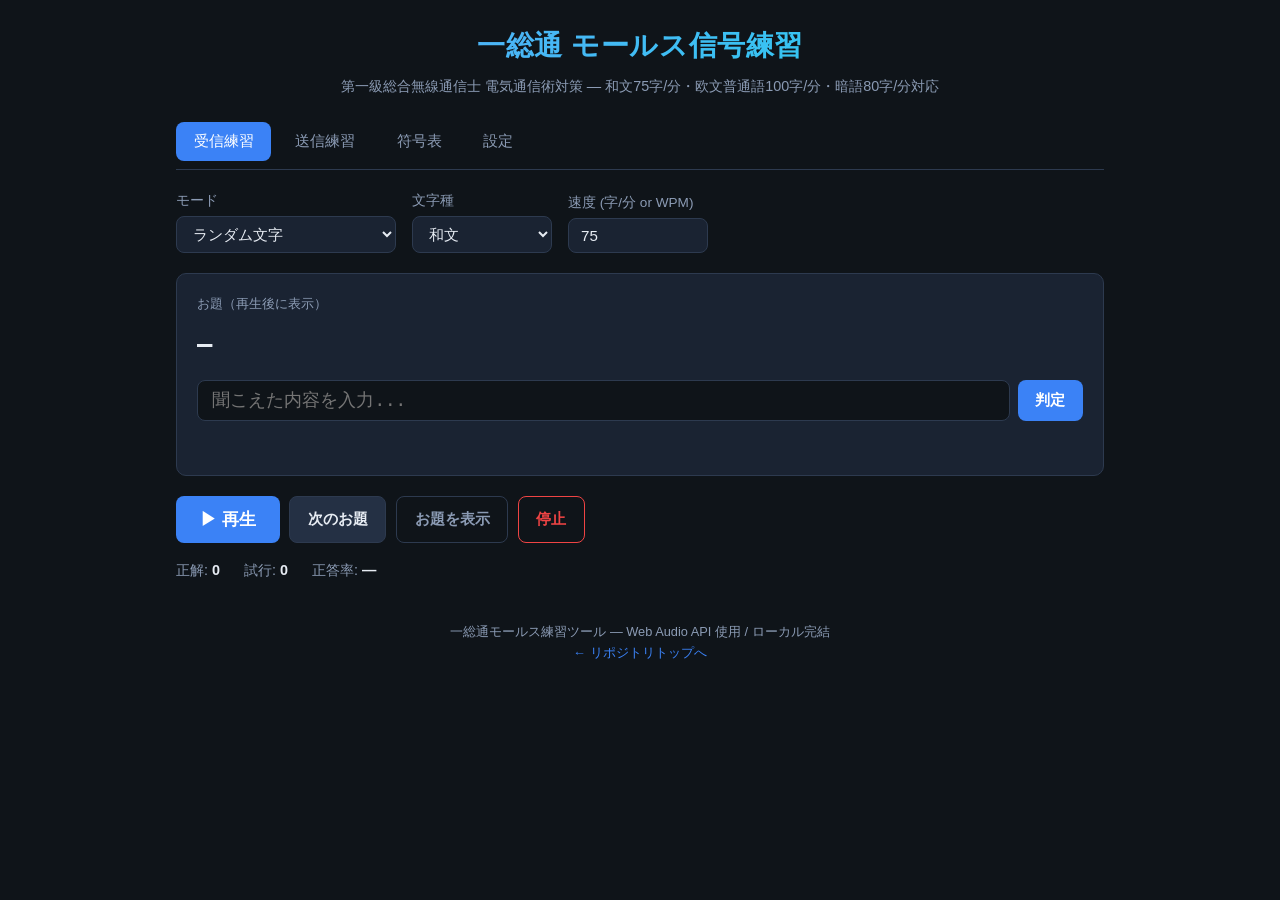
==== morse-practice/index.html @ 4cc155f8 "Add morse-practice: full 一総通 Morse listening & sending practice site" ====
<!DOCTYPE html>
<html lang="ja">
<head>
  <meta charset="UTF-8">
  <meta name="viewport" content="width=device-width, initial-scale=1.0">
  <title>一総通モールス練習 | Morse Practice for 1st Class Radio Operator</title>
  <meta name="description" content="第一級総合無線通信士（一総通）向けモールス信号聞き取り・送信練習サイト。和文・欧文対応、実音再生、ランダム単語・記号対応。">
  <link rel="stylesheet" href="style.css">
</head>
<body>
  <div class="app">
    <header class="header">
      <h1>一総通 モールス信号練習</h1>
      <p class="subtitle">第一級総合無線通信士 電気通信術対策 — 和文75字/分・欧文普通語100字/分・暗語80字/分対応</p>
    </header>

    <nav class="tabs">
      <button class="tab active" data-tab="listen">受信練習</button>
      <button class="tab" data-tab="send">送信練習</button>
      <button class="tab" data-tab="table">符号表</button>
      <button class="tab" data-tab="settings">設定</button>
    </nav>

    <main>
      <!-- 受信練習 -->
      <section id="listen" class="panel active">
        <div class="controls-row">
          <label>
            モード
            <select id="listen-mode">
              <option value="random-char">ランダム文字</option>
              <option value="random-word">ランダム単語</option>
              <option value="random-group">ランダム5字群（暗語風）</option>
              <option value="custom">カスタムテキスト</option>
            </select>
          </label>
          <label>
            文字種
            <select id="listen-charset">
              <option value="wabun">和文</option>
              <option value="international">欧文</option>
              <option value="mixed">和文+欧文</option>
              <option value="numbers">数字</option>
              <option value="symbols">記号</option>
              <option value="all">すべて</option>
            </select>
          </label>
          <label>
            速度 (字/分 or WPM)
            <input type="number" id="listen-speed" value="75" min="10" max="150" step="5">
          </label>
        </div>

        <div class="custom-area hidden" id="custom-area">
          <textarea id="custom-text" placeholder="ここに練習したいテキストを入力（和文はカタカナ/ひらがな、欧文は英数字）"></textarea>
        </div>

        <div class="display-area">
          <div class="prompt-label">お題（再生後に表示）</div>
          <div id="listen-prompt" class="prompt-box">—</div>
          <div class="answer-area">
            <input type="text" id="listen-answer" placeholder="聞こえた内容を入力..." autocomplete="off">
            <button id="check-answer" class="btn primary">判定</button>
          </div>
          <div id="listen-result" class="result"></div>
        </div>

        <div class="action-row">
          <button id="play-listen" class="btn primary large">▶ 再生</button>
          <button id="next-listen" class="btn secondary">次のお題</button>
          <button id="reveal-listen" class="btn ghost">お題を表示</button>
          <button id="stop-audio" class="btn danger">停止</button>
        </div>

        <div class="stats">
          <span>正解: <strong id="correct-count">0</strong></span>
          <span>試行: <strong id="try-count">0</strong></span>
          <span>正答率: <strong id="accuracy">—</strong></span>
        </div>
      </section>

      <!-- 送信練習 -->
      <section id="send" class="panel">
        <div class="controls-row">
          <label>
            モード
            <select id="send-mode">
              <option value="random-char">ランダム文字</option>
              <option value="random-word">ランダム単語</option>
              <option value="random-group">ランダム5字群</option>
              <option value="custom">カスタムテキスト</option>
            </select>
          </label>
          <label>
            文字種
            <select id="send-charset">
              <option value="wabun">和文</option>
              <option value="international">欧文</option>
              <option value="mixed">和文+欧文</option>
              <option value="numbers">数字</option>
              <option value="symbols">記号</option>
              <option value="all">すべて</option>
            </select>
          </label>
          <label>
            速度
            <input type="number" id="send-speed" value="75" min="10" max="150" step="5">
          </label>
        </div>

        <div class="custom-area hidden" id="send-custom-area">
          <textarea id="send-custom-text" placeholder="送信練習したいテキストを入力"></textarea>
        </div>

        <div class="display-area">
          <div class="prompt-label">送信お題</div>
          <div id="send-prompt" class="prompt-box large">—</div>
          <div class="morse-visual" id="send-morse-visual"></div>
        </div>

        <div class="keying-area">
          <p class="hint">スペースキー or 下のボタンでキーイング（短押し＝短点、長押し＝長点）。または「模範再生」で正しい符号を聞けます。</p>
          <div class="key-buttons">
            <button id="key-button" class="btn key large">電鍵（押し続け）</button>
            <button id="play-model" class="btn primary">模範再生</button>
            <button id="next-send" class="btn secondary">次のお題</button>
            <button id="clear-key" class="btn ghost">クリア</button>
          </div>
          <div id="keyed-morse" class="keyed-display"></div>
          <div id="keyed-text" class="keyed-text"></div>
        </div>
      </section>

      <!-- 符号表 -->
      <section id="table" class="panel">
        <div class="table-tabs">
          <button class="table-tab active" data-table="wabun">和文</button>
          <button class="table-tab" data-table="international">欧文</button>
          <button class="table-tab" data-table="numbers">数字・記号</button>
        </div>
        <div id="morse-table-container" class="table-container"></div>
      </section>

      <!-- 設定 -->
      <section id="settings" class="panel">
        <div class="settings-grid">
          <label>
            トーン周波数 (Hz)
            <input type="number" id="freq" value="700" min="400" max="1200" step="10">
            <span class="note">一総通練習でよく使われる 600〜800Hz 帯。推奨 700Hz / 780Hz</span>
          </label>
          <label>
            音量
            <input type="range" id="volume" min="0" max="1" step="0.05" value="0.4">
          </label>
          <label>
            短点長さ基準（自動計算）
            <span id="unit-ms-display">— ms</span>
          </label>
          <label class="checkbox">
            <input type="checkbox" id="show-morse-visual" checked>
            再生中に符号を視覚表示
          </label>
          <label class="checkbox">
            <input type="checkbox" id="auto-next" checked>
            正解後に自動で次のお題
          </label>
          <button id="test-tone" class="btn secondary">テストトーン</button>
        </div>
        <div class="info-box">
          <h3>一総通 電気通信術 速度目安</h3>
          <ul>
            <li>和文：75字/分</li>
            <li>欧文暗語：80字/分</li>
            <li>欧文普通語：100字/分</li>
          </ul>
          <p>※ 本サイトの「字/分」はおおよそ文字数ベースです。WPM換算は欧文で約5文字=1語として扱います。</p>
        </div>
      </section>
    </main>

    <footer class="footer">
      <p>一総通モールス練習ツール — Web Audio API 使用 / ローカル完結</p>
      <p><a href="../">← リポジトリトップへ</a></p>
    </footer>
  </div>

  <script src="script.js"></script>
</body>
</html>
---- morse-practice/style.css ----
:root {
  --bg: #0f1419;
  --surface: #1a2332;
  --surface2: #243044;
  --border: #2d3a4f;
  --text: #e7ecf3;
  --text-muted: #8b9bb4;
  --primary: #3b82f6;
  --primary-hover: #2563eb;
  --success: #22c55e;
  --danger: #ef4444;
  --warning: #f59e0b;
  --accent: #06b6d4;
  --radius: 10px;
  --font: "Segoe UI", "Hiragino Sans", "Hiragino Kaku Gothic ProN", Meiryo, sans-serif;
  --mono: "SF Mono", "Consolas", "Hiragino Sans GB", monospace;
}

* {
  box-sizing: border-box;
  margin: 0;
  padding: 0;
}

body {
  font-family: var(--font);
  background: var(--bg);
  color: var(--text);
  line-height: 1.6;
  min-height: 100vh;
}

.app {
  max-width: 960px;
  margin: 0 auto;
  padding: 1.5rem 1rem 3rem;
}

.header {
  text-align: center;
  margin-bottom: 1.5rem;
}

.header h1 {
  font-size: 1.75rem;
  font-weight: 700;
  letter-spacing: 0.02em;
  background: linear-gradient(135deg, #60a5fa, #22d3ee);
  -webkit-background-clip: text;
  -webkit-text-fill-color: transparent;
  background-clip: text;
}

.subtitle {
  color: var(--text-muted);
  font-size: 0.9rem;
  margin-top: 0.4rem;
}

/* Tabs */
.tabs {
  display: flex;
  gap: 0.4rem;
  margin-bottom: 1.25rem;
  flex-wrap: wrap;
  border-bottom: 1px solid var(--border);
  padding-bottom: 0.5rem;
}

.tab {
  background: transparent;
  border: none;
  color: var(--text-muted);
  padding: 0.55rem 1.1rem;
  border-radius: 8px;
  cursor: pointer;
  font-size: 0.95rem;
  font-weight: 500;
  transition: all 0.15s ease;
}

.tab:hover {
  color: var(--text);
  background: var(--surface);
}

.tab.active {
  background: var(--primary);
  color: #fff;
}

/* Panels */
.panel {
  display: none;
  animation: fadeIn 0.2s ease;
}

.panel.active {
  display: block;
}

@keyframes fadeIn {
  from { opacity: 0; transform: translateY(4px); }
  to { opacity: 1; transform: none; }
}

.controls-row {
  display: flex;
  flex-wrap: wrap;
  gap: 1rem;
  margin-bottom: 1.25rem;
  align-items: flex-end;
}

.controls-row label {
  display: flex;
  flex-direction: column;
  gap: 0.3rem;
  font-size: 0.85rem;
  color: var(--text-muted);
}

.controls-row select,
.controls-row input[type="number"],
.controls-row input[type="text"],
textarea {
  background: var(--surface);
  border: 1px solid var(--border);
  color: var(--text);
  padding: 0.5rem 0.75rem;
  border-radius: 8px;
  font-size: 0.95rem;
  min-width: 140px;
}

.controls-row select:focus,
.controls-row input:focus,
textarea:focus {
  outline: none;
  border-color: var(--primary);
  box-shadow: 0 0 0 3px rgba(59, 130, 246, 0.25);
}

.custom-area {
  margin-bottom: 1rem;
}

.custom-area.hidden {
  display: none;
}

.custom-area textarea {
  width: 100%;
  min-height: 80px;
  resize: vertical;
}

/* Display */
.display-area {
  background: var(--surface);
  border: 1px solid var(--border);
  border-radius: var(--radius);
  padding: 1.25rem;
  margin-bottom: 1.25rem;
}

.prompt-label {
  font-size: 0.8rem;
  color: var(--text-muted);
  margin-bottom: 0.5rem;
}

.prompt-box {
  font-size: 1.6rem;
  font-weight: 600;
  letter-spacing: 0.08em;
  min-height: 2.4rem;
  word-break: break-all;
  font-family: var(--mono);
}

.prompt-box.large {
  font-size: 2rem;
  text-align: center;
  padding: 0.75rem 0;
}

.answer-area {
  display: flex;
  gap: 0.5rem;
  margin-top: 1rem;
}

.answer-area input {
  flex: 1;
  background: var(--bg);
  border: 1px solid var(--border);
  color: var(--text);
  padding: 0.6rem 0.9rem;
  border-radius: 8px;
  font-size: 1.1rem;
  font-family: var(--mono);
}

.result {
  margin-top: 0.75rem;
  font-size: 0.95rem;
  min-height: 1.4rem;
}

.result.correct {
  color: var(--success);
}

.result.wrong {
  color: var(--danger);
}

/* Buttons */
.btn {
  border: none;
  border-radius: 8px;
  padding: 0.55rem 1.1rem;
  font-size: 0.95rem;
  font-weight: 600;
  cursor: pointer;
  transition: all 0.15s ease;
}

.btn.primary {
  background: var(--primary);
  color: #fff;
}

.btn.primary:hover {
  background: var(--primary-hover);
}

.btn.secondary {
  background: var(--surface2);
  color: var(--text);
  border: 1px solid var(--border);
}

.btn.secondary:hover {
  background: var(--border);
}

.btn.ghost {
  background: transparent;
  color: var(--text-muted);
  border: 1px solid var(--border);
}

.btn.ghost:hover {
  color: var(--text);
  border-color: var(--text-muted);
}

.btn.danger {
  background: transparent;
  color: var(--danger);
  border: 1px solid var(--danger);
}

.btn.danger:hover {
  background: rgba(239, 68, 68, 0.15);
}

.btn.large {
  padding: 0.75rem 1.5rem;
  font-size: 1.05rem;
}

.btn.key {
  background: linear-gradient(180deg, #334155, #1e293b);
  color: #fff;
  border: 2px solid var(--accent);
  min-width: 180px;
  user-select: none;
}

.btn.key:active,
.btn.key.pressed {
  background: var(--accent);
  color: #0f172a;
  transform: scale(0.97);
}

.action-row {
  display: flex;
  flex-wrap: wrap;
  gap: 0.6rem;
  margin-bottom: 1rem;
}

.stats {
  display: flex;
  gap: 1.5rem;
  font-size: 0.9rem;
  color: var(--text-muted);
}

.stats strong {
  color: var(--text);
}

/* Keying */
.keying-area {
  background: var(--surface);
  border: 1px solid var(--border);
  border-radius: var(--radius);
  padding: 1.25rem;
}

.hint {
  font-size: 0.85rem;
  color: var(--text-muted);
  margin-bottom: 1rem;
}

.key-buttons {
  display: flex;
  flex-wrap: wrap;
  gap: 0.6rem;
  margin-bottom: 1rem;
}

.keyed-display {
  font-family: var(--mono);
  font-size: 1.3rem;
  letter-spacing: 0.15em;
  min-height: 2rem;
  color: var(--accent);
  word-break: break-all;
}

.keyed-text {
  margin-top: 0.5rem;
  font-size: 1.1rem;
  color: var(--text-muted);
}

.morse-visual {
  font-family: var(--mono);
  font-size: 1.1rem;
  color: var(--accent);
  letter-spacing: 0.12em;
  margin-top: 0.5rem;
  min-height: 1.5rem;
}

/* Table */
.table-tabs {
  display: flex;
  gap: 0.4rem;
  margin-bottom: 1rem;
}

.table-tab {
  background: var(--surface);
  border: 1px solid var(--border);
  color: var(--text-muted);
  padding: 0.4rem 0.9rem;
  border-radius: 6px;
  cursor: pointer;
  font-size: 0.9rem;
}

.table-tab.active {
  background: var(--primary);
  color: #fff;
  border-color: var(--primary);
}

.table-container {
  display: grid;
  grid-template-columns: repeat(auto-fill, minmax(140px, 1fr));
  gap: 0.5rem;
}

.table-item {
  background: var(--surface);
  border: 1px solid var(--border);
  border-radius: 8px;
  padding: 0.6rem 0.75rem;
  display: flex;
  justify-content: space-between;
  align-items: center;
  cursor: pointer;
  transition: border-color 0.15s;
}

.table-item:hover {
  border-color: var(--primary);
}

.table-item .char {
  font-weight: 700;
  font-size: 1.1rem;
}

.table-item .code {
  font-family: var(--mono);
  font-size: 0.85rem;
  color: var(--accent);
  letter-spacing: 0.05em;
}

/* Settings */
.settings-grid {
  display: flex;
  flex-direction: column;
  gap: 1.25rem;
  background: var(--surface);
  border: 1px solid var(--border);
  border-radius: var(--radius);
  padding: 1.5rem;
  margin-bottom: 1.25rem;
}

.settings-grid label {
  display: flex;
  flex-direction: column;
  gap: 0.35rem;
  font-size: 0.9rem;
  color: var(--text-muted);
}

.settings-grid input[type="number"],
.settings-grid input[type="range"] {
  max-width: 220px;
}

.settings-grid .note {
  font-size: 0.8rem;
  color: var(--text-muted);
  opacity: 0.8;
}

.checkbox {
  flex-direction: row !important;
  align-items: center;
  gap: 0.5rem !important;
}

.checkbox input {
  width: auto;
}

.info-box {
  background: var(--surface2);
  border: 1px solid var(--border);
  border-radius: var(--radius);
  padding: 1.25rem;
}

.info-box h3 {
  font-size: 1rem;
  margin-bottom: 0.5rem;
}

.info-box ul {
  margin-left: 1.2rem;
  margin-bottom: 0.75rem;
}

.info-box p {
  font-size: 0.85rem;
  color: var(--text-muted);
}

.footer {
  margin-top: 2.5rem;
  text-align: center;
  font-size: 0.8rem;
  color: var(--text-muted);
}

.footer a {
  color: var(--primary);
  text-decoration: none;
}

.footer a:hover {
  text-decoration: underline;
}

/* Responsive */
@media (max-width: 600px) {
  .header h1 {
    font-size: 1.35rem;
  }
  .prompt-box {
    font-size: 1.3rem;
  }
  .prompt-box.large {
    font-size: 1.6rem;
  }
  .action-row {
    flex-direction: column;
  }
  .btn.large {
    width: 100%;
  }
}
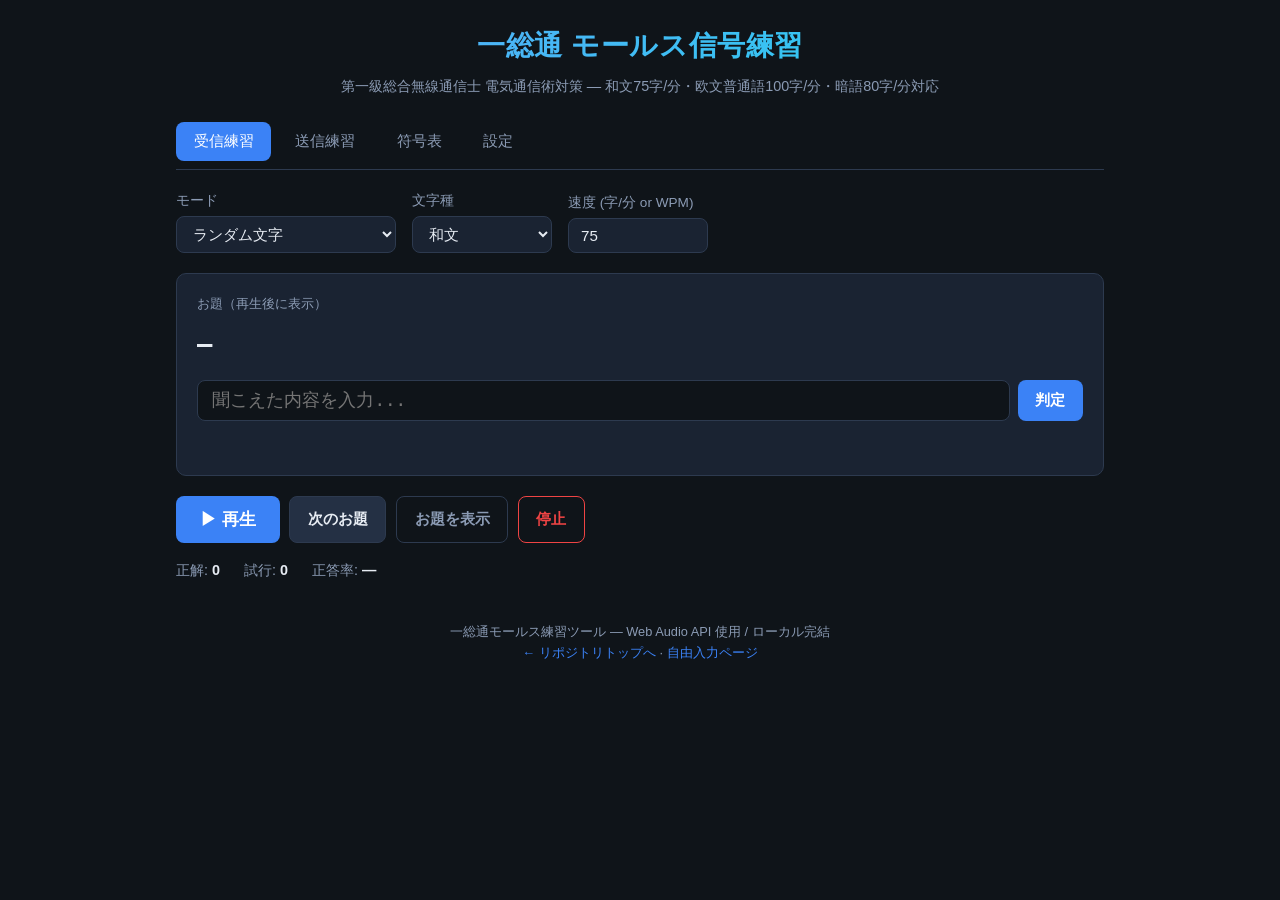
==== commit 0ff50433: "feat(morse): improve keying hint + link to free page" ====
--- a/morse-practice/index.html
+++ b/morse-practice/index.html
@@ -119,7 +119,9 @@
         </div>
 
         <div class="keying-area">
-          <p class="hint">スペースキー or 下のボタンでキーイング（短押し＝短点、長押し＝長点）。または「模範再生」で正しい符号を聞けます。</p>
+          <p class="hint">スペースキー or 下のボタンでキーイング。<br>
+短押し＝短点（・）、長押し＝長点（－）。文字の区切り・単語の区切りは<strong>間隔を空けると自動判定</strong>されます（ITU 1:3:7 比率）。</p>
+          <p class="hint" style="margin-top:0.4rem;"><a href="free.html" style="color:var(--accent);">→ 問題なしの自由入力ページはこちら</a></p>
           <div class="key-buttons">
             <button id="key-button" class="btn key large">電鍵（押し続け）</button>
             <button id="play-model" class="btn primary">模範再生</button>
@@ -181,7 +183,7 @@
 
     <footer class="footer">
       <p>一総通モールス練習ツール — Web Audio API 使用 / ローカル完結</p>
-      <p><a href="../">← リポジトリトップへ</a></p>
+      <p><a href="../">← リポジトリトップへ</a> · <a href="free.html">自由入力ページ</a></p>
     </footer>
   </div>
 
